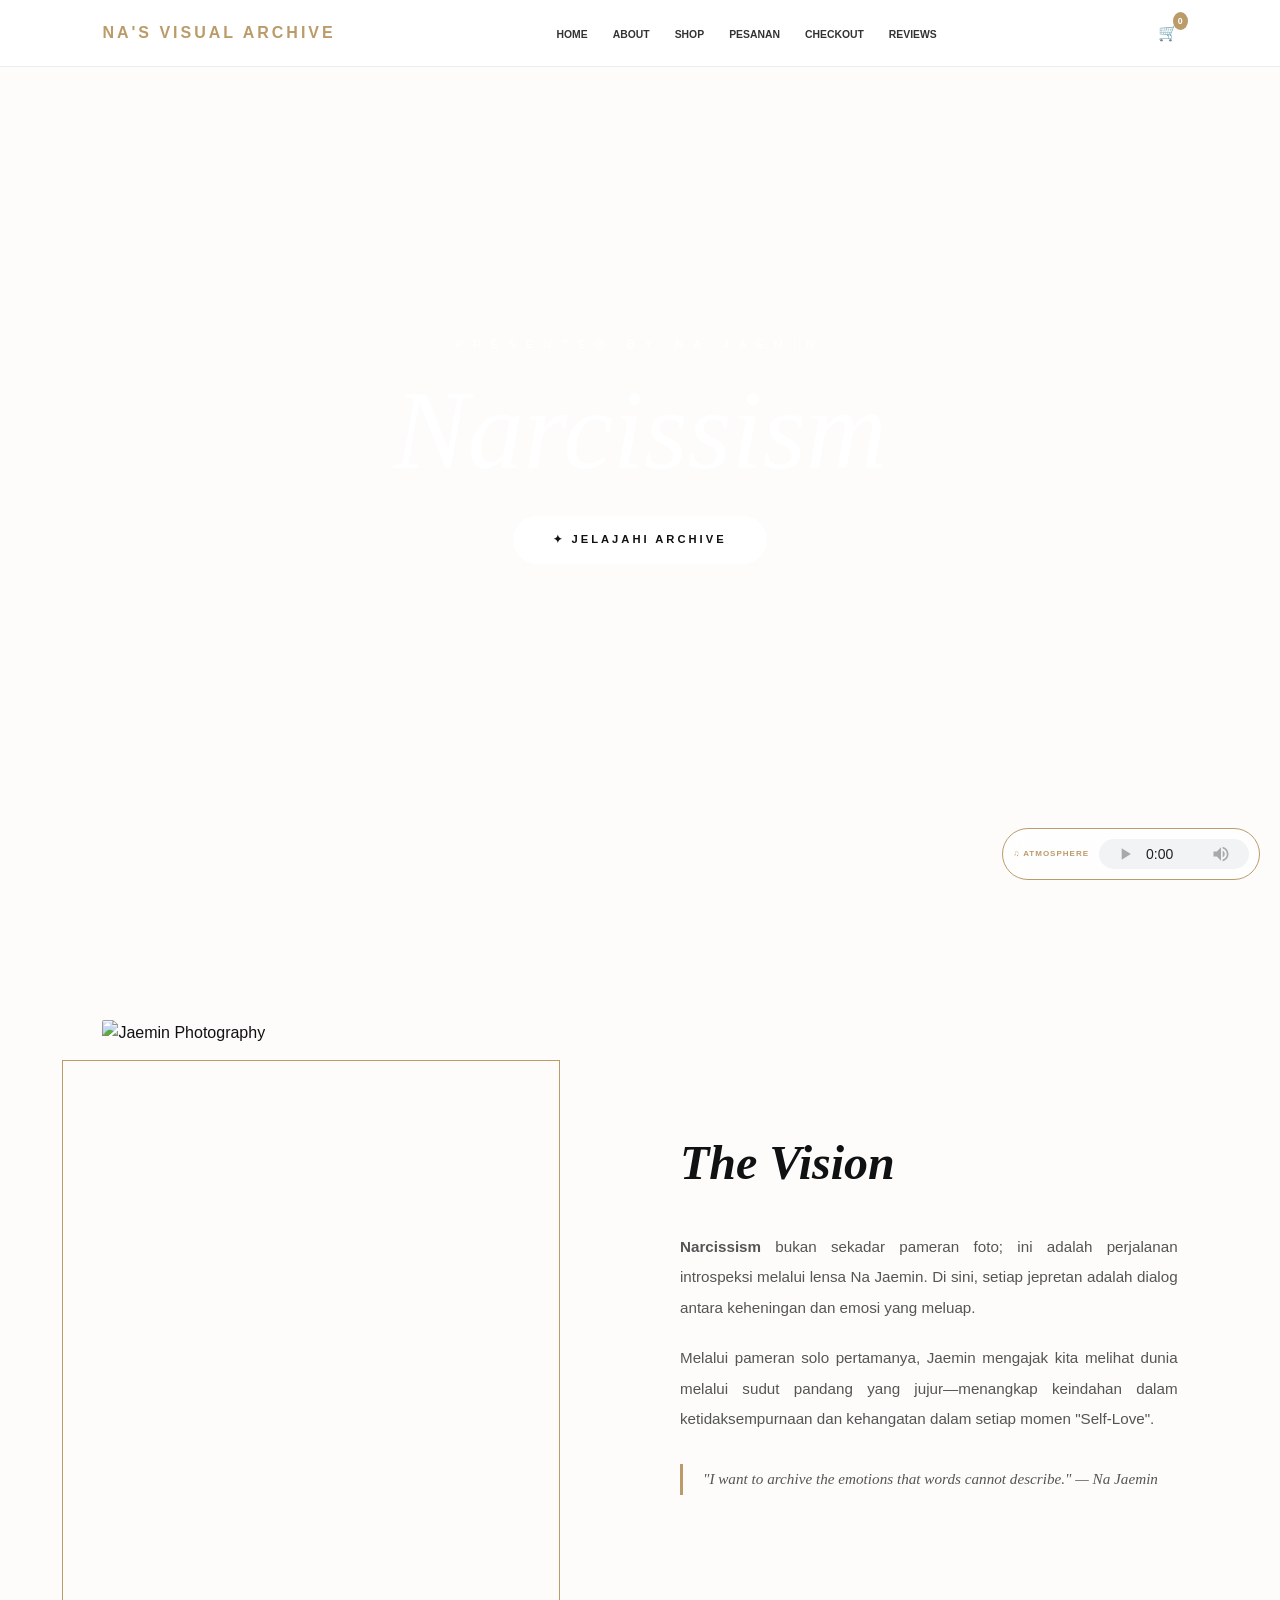
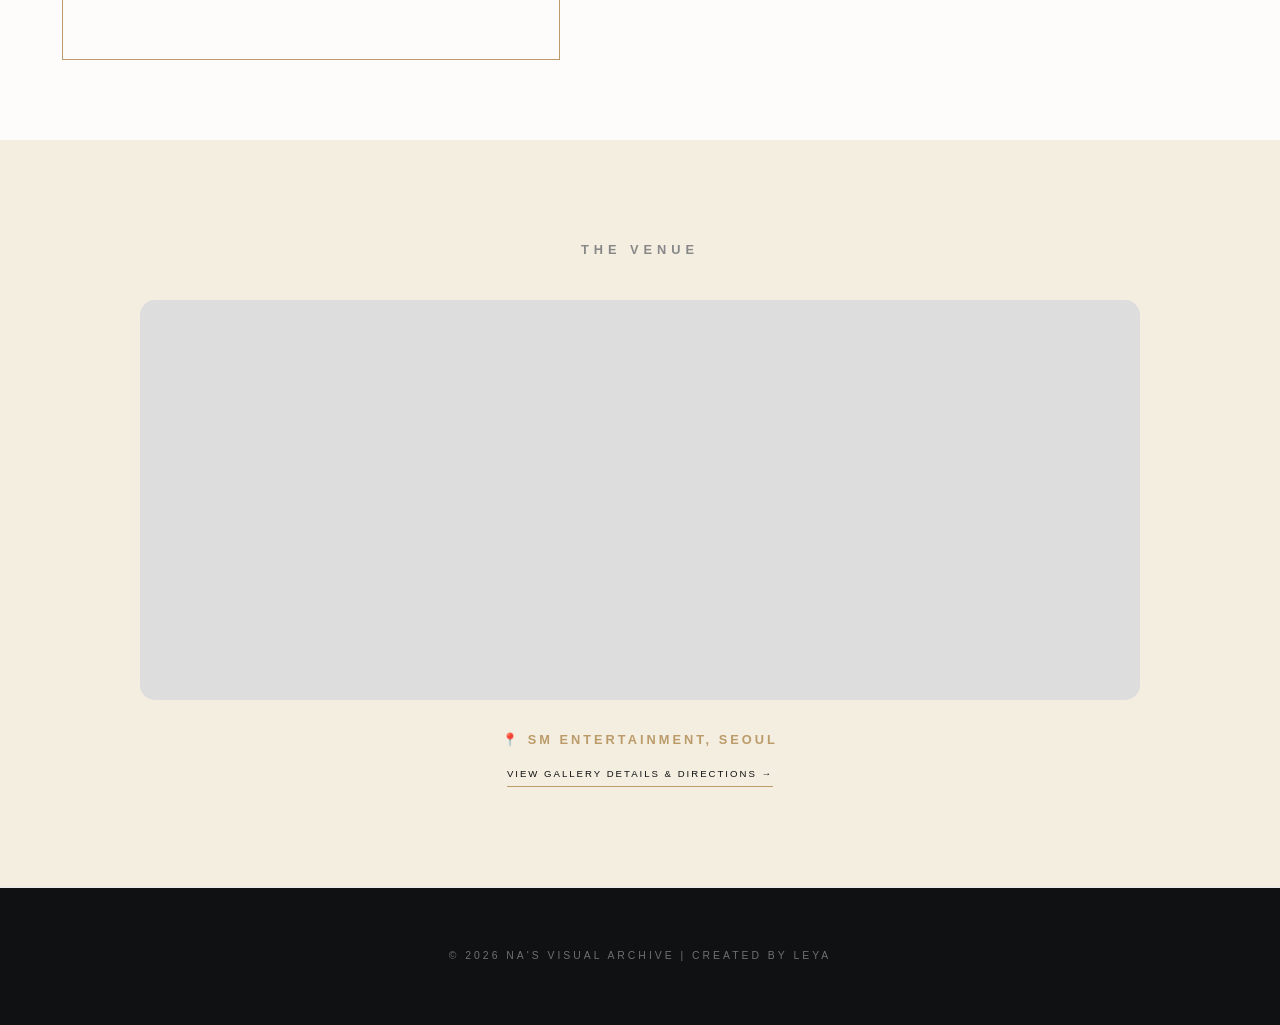
==== index.html @ 420f221c "Rename indexx.html to index.html" ====
<!DOCTYPE html>
<html lang="id">
<head>
    <meta charset="UTF-8">
    <meta name="viewport" content="width=device-width, initial-scale=1.0">
    <title>Na's Visual Archive | Narcissism</title>
    <link rel="stylesheet" href="style.css">
</head>
<body class="page-indexx">

    <div class="music-bar">
        <span>♫ ATMOSPHERE</span>
        <audio autoplay loop controls>
            <source src="instrumen.mp3" type="audio/mpeg">
        </audio>
    </div>

    <nav class="navbar">
        <a href="indexx.html" class="logo">NA'S VISUAL ARCHIVE</a>
        <ul class="nav-links">
            <li><a href="indexx.html">HOME</a></li>
            <li><a href="about.html">ABOUT</a></li>
            <li><a href="nadya.html">SHOP</a></li>
            <li><a href="orderlist.html">PESANAN</a></li>
            <li><a href="checkout.html">CHECKOUT</a></li>
            <li><a href="reviews.html">REVIEWS</a></li>
        </ul>
        <div class="cart-icon">🛒 <span class="cart-badge" id="cart-badge">0</span></div>
    </nav>

    <header class="hero">
        <video autoplay muted loop playsinline id="heroVideo">
            <source src="btsvideo.mp4" type="video/mp4">
        </video>
        <div class="hero-content">
            <span>PRESENTED BY NA JAEMIN</span>
            <h1>Narcissism</h1>
            <div style="margin-top: 30px;">
                <a href="#about-section" class="explore-btn">✦ JELAJAHI ARCHIVE</a>
            </div>
        </div>
    </header>

    <section id="about-section" class="about fade-up">
        <div class="about-img-frame">
            <img src="icon1.jpg" alt="Jaemin Photography" class="main-img">
            <div class="img-decoration"></div>
        </div>
        <div class="about-text">
            <h2>The Vision</h2>
            <p><strong>Narcissism</strong> bukan sekadar pameran foto; ini adalah perjalanan introspeksi melalui lensa Na Jaemin. Di sini, setiap jepretan adalah dialog antara keheningan dan emosi yang meluap.</p>
            <p>Melalui pameran solo pertamanya, Jaemin mengajak kita melihat dunia melalui sudut pandang yang jujur—menangkap keindahan dalam ketidaksempurnaan dan kehangatan dalam setiap momen "Self-Love".</p>
            <p class="quote">"I want to archive the emotions that words cannot describe." — Na Jaemin</p>
        </div>
    </section>

    <section class="location-section fade-up">
        <h3 style="margin-bottom: 40px; letter-spacing: 5px; font-size: 0.8rem; color: #888;">THE VENUE</h3>
        <a href="style.css" target="_blank" class="map-link-container">
            <div class="fake-map">
                <div class="map-overlay">
                    <span style="font-size: 0.9rem; font-weight: 700; letter-spacing: 3px;">OPEN IN GOOGLE MAPS</span>
                    <p style="font-size: 0.5rem; margin-top: 10px;">CLICK FOR NAVIGATION</p>
                </div>
            </div>
        </a>
        <div class="venue-info">
            <p>📍 SM ENTERTAINMENT, SEOUL</p>
            <a href="locationn.html" class="view-details-btn">View Gallery Details & Directions →</a>
        </div>
    </section>

    <footer>
        <p>© 2026 NA'S VISUAL ARCHIVE | CREATED BY LEYA</p>
    </footer>

    <div id="global-toast" class="toast-notif"></div>
    <script src="app.js" defer></script>
</body>
</html>
---- style.css ----
/* === VARIABEL & RESET === */
:root {
  --gold: #bb9b69; --dark: #0f1112; --bg: #fdfcfb;
  --white: #fff; --border: #ececec; --red: #ff7675;
  --green: #27ae60; --cream: #f4eee1;
  --font: 'Plus Jakarta Sans', sans-serif;
  --serif: 'Playfair Display', serif;
}
html { scroll-behavior: smooth; }
* { margin: 0; padding: 0; box-sizing: border-box; font-family: var(--font); }
body { background: var(--bg); color: var(--dark); line-height: 1.6; }

/* === NAVIGASI === */
.navbar {
  display: flex; justify-content: space-between; align-items: center;
  padding: 20px 8%; position: fixed; width: 100%; top: 0; z-index: 1000;
  background: rgba(255,255,255,0.92); backdrop-filter: blur(12px);
  border-bottom: 1px solid var(--border); transition: padding 0.3s, box-shadow 0.3s;
}
.navbar.scrolled { padding: 8px 6%; box-shadow: 0 4px 15px rgba(0,0,0,0.05); }
.logo { font-size: 1rem; font-weight: 800; letter-spacing: 3px; color: var(--gold); text-decoration: none; }
.logo:hover { opacity: 0.8; }
.nav-links { list-style: none; display: flex; gap: 25px; flex-wrap: wrap; align-items: center; }
.nav-links a {
  text-decoration: none; color: #333; font-size: 0.65rem; text-transform: uppercase;
  font-weight: 700; transition: color 0.3s; position: relative;
}
.nav-links a::after {
  content: ''; position: absolute; width: 0; height: 1.5px; bottom: -4px; left: 0;
  background: var(--gold); transition: width 0.2s;
}
.nav-links a:hover, .nav-links a.active { color: var(--gold); }
.nav-links a:hover::after, .nav-links a.active::after { width: 100%; }
.cart-icon { cursor: pointer; position: relative; font-size: 1rem; }
.cart-badge {
  position: absolute; top: -8px; right: -10px; background: var(--gold); color: #fff;
  font-size: 0.55rem; padding: 2px 5px; border-radius: 50%; font-weight: 800;
}
footer {
  background: var(--dark); color: rgba(255,255,255,0.4); padding: 60px 8%;
  text-align: center; font-size: 0.65rem; letter-spacing: 3px; border-top: 1px solid var(--border);
}

/* === HALAMAN UTAMA === */
.hero {
  height: 100vh; display: flex; align-items: center; justify-content: center;
  position: relative; overflow: hidden;
}
.hero video { position: absolute; width: 100%; height: 100%; object-fit: cover; filter: brightness(0.5); }
.hero-content {
  position: relative; z-index: 10; text-align: center; color: #fff;
  animation: fadeUp 1.5s ease-out forwards; animation-delay: 0.2s;
}
.hero-content span { font-size: 0.7rem; letter-spacing: 10px; text-transform: uppercase; display: block; margin-bottom: 20px; }
.hero-content h1 {
  font-family: var(--serif); font-size: clamp(3rem, 10vw, 7rem); font-style: italic;
  font-weight: 400; line-height: 1; margin-bottom: 30px;
}
.explore-btn {
  text-decoration: none; background: #fff; color: var(--dark); padding: 15px 40px;
  border-radius: 40px; font-size: 0.7rem; font-weight: 800; letter-spacing: 3px;
  transition: 0.4s; display: inline-block;
}
.explore-btn:hover { background: var(--gold); color: #fff; transform: translateY(-3px); }
@keyframes fadeUp { from { opacity: 0; transform: translateY(40px); } to { opacity: 1; transform: translateY(0); } }
.fade-up { opacity: 0; animation: fadeUp 1.5s ease-out forwards; }
.page-indexx .about { animation-delay: 0.8s; }
.page-indexx .location-section { animation-delay: 1.2s; }

.about { padding: 120px 8%; background: var(--bg); display: grid; grid-template-columns: 1fr 1fr; gap: 80px; align-items: center; }
.about-img-frame { position: relative; width: 100%; height: 600px; }
.main-img { width: 100%; height: 100%; object-fit: cover; border-radius: 2px; position: relative; z-index: 2; }
.img-decoration { position: absolute; top: 40px; left: -40px; width: 100%; height: 100%; border: 1px solid var(--gold); z-index: 1; }
.about-text h2 { font-family: var(--serif); font-size: 3rem; color: var(--dark); margin-bottom: 30px; font-style: italic; }
.about-text p { line-height: 2; color: #555; font-size: 0.95rem; margin-bottom: 20px; text-align: justify; }
.quote { font-family: var(--serif); font-size: 1.2rem; color: var(--gold); font-style: italic; margin-top: 30px; border-left: 3px solid var(--gold); padding-left: 20px; }

.location-section { padding: 100px 8%; text-align: center; background: var(--cream); }
.map-link-container { display: block; max-width: 1000px; margin: 0 auto; text-decoration: none; transition: transform 0.4s; }
.map-link-container:hover { transform: translateY(-8px); }
.fake-map { width: 100%; height: 400px; background: #ddd url('heading1.jpg') center/cover; display: flex; align-items: center; justify-content: center; border-radius: 15px; overflow: hidden; position: relative; }
.map-overlay { position: absolute; inset: 0; background: rgba(15,17,18,0.4); display: flex; flex-direction: column; align-items: center; justify-content: center; opacity: 0; transition: 0.3s; color: #fff; backdrop-filter: blur(2px); }
.map-link-container:hover .map-overlay { opacity: 1; }
.venue-info { margin-top: 30px; }
.venue-info p { font-size: 0.8rem; color: var(--gold); font-weight: 800; letter-spacing: 3px; }
.view-details-btn { display: inline-block; margin-top: 15px; font-size: 0.6rem; color: var(--dark); text-decoration: none; border-bottom: 1px solid var(--gold); padding-bottom: 5px; text-transform: uppercase; letter-spacing: 2px; transition: 0.3s; }

.music-bar { position: fixed; bottom: 20px; right: 20px; z-index: 10000; background: rgba(255,255,255,0.7); backdrop-filter: blur(10px); padding: 10px; border-radius: 50px; border: 1px solid var(--gold); display: flex; align-items: center; gap: 10px; }
.music-bar audio { height: 30px; width: 150px; }
.music-bar span { font-size: 0.5rem; font-weight: 800; color: var(--gold); letter-spacing: 1px; }

/* === HALAMAN ABOUT (TENTANG, LOKASI, KONTAK) === */
.about-header { padding: 150px 8% 50px; text-align: center; }
.about-header h1 { font-family: var(--serif); font-style: italic; font-size: 4rem; margin-bottom: 20px; }
.photo-strip { display: flex; overflow: hidden; gap: 20px; background: #fff; padding: 40px 0; border-top: 1px solid #eee; border-bottom: 1px solid #eee; }
.strip-track { display: flex; gap: 20px; animation: scroll 40s linear infinite; }
.strip-track img { height: 400px; width: auto; filter: grayscale(40%); transition: 0.5s; }
.strip-track img:hover { filter: grayscale(0); transform: scale(1.05); }
@keyframes scroll { 0% { transform: translateX(0); } 100% { transform: translateX(-50%); } }

.about-section { padding: 60px 5%; background: linear-gradient(to bottom, var(--bg), #f0ede8); }
.about-grid { display: grid; grid-template-columns: repeat(3, 1fr); gap: 30px; max-width: 1100px; margin: 0 auto; }
.about-card { background: #fff; border-radius: 18px; padding: 25px; border: 1px solid #eee; box-shadow: 0 6px 16px rgba(0,0,0,0.03); display: flex; flex-direction: column; }
.about-card h3 { font-size: 0.75rem; letter-spacing: 2px; color: var(--gold); text-transform: uppercase; margin-bottom: 16px; }
.about-card .map-box { height: 180px; margin-bottom: 12px; }
.about-card .map-placeholder { padding: 8px; text-align: center; }
.about-card .map-placeholder p { font-size: 0.65rem; margin: 4px 0; }
.about-card .map-placeholder img { width: 100%; height: 120px; object-fit: cover; border-radius: 8px; }
.about-card .address-box { background: #faf9f5; padding: 12px; border-radius: 12px; border-left: 3px solid var(--gold); margin-bottom: 12px; flex: 1; }
.about-card .address-box p { font-size: 0.65rem; color: #888; margin: 0 0 4px; }
.about-card .btn-maps { display: block; text-align: center; background: var(--dark); color: #fff; padding: 10px; border-radius: 30px; font-size: 0.6rem; font-weight: 800; text-decoration: none; letter-spacing: 1px; transition: 0.3s; }
.about-card .btn-maps:hover { background: var(--gold); }

.about-card.story { justify-content: center; text-align: center; padding: 30px 25px; }
.about-card.story h2 { font-family: var(--serif); font-size: 1.8rem; font-style: italic; color: var(--dark); margin-bottom: 8px; }
.about-card.story p { color: #555; font-size: 0.8rem; line-height: 1.6; margin-bottom: 6px; }
.about-card.story .quote { font-size: 0.85rem; margin-top: 12px; }

.about-card .info-hours { display: flex; align-items: center; gap: 8px; margin-bottom: 14px; background: #faf9f5; padding: 10px; border-radius: 10px; }
.about-card .contact-link { display: block; padding: 10px; background: #f9f9f9; border-radius: 30px; text-align: center; font-size: 0.6rem; font-weight: 700; color: #333; text-decoration: none; border: 1px solid #eee; margin-bottom: 8px; }
.about-card .contact-link.whatsapp { background: #25d366; color: #fff; border: none; }
.about-card details { background: #fafafa; border: 1px solid #eee; border-radius: 10px; margin-bottom: 8px; padding: 0 12px; }
.about-card summary { font-size: 0.6rem; font-weight: 700; color: #444; padding: 10px 0; cursor: pointer; list-style: none; }
.about-card details p { font-size: 0.6rem; color: #666; padding-bottom: 10px; margin: 0; }

/* === TOKO (nadya) === */
.page-shop .container { padding: 25px 6%; display: grid; grid-template-columns: 1fr 300px; gap: 25px; }
.sub-nav { margin-top: 68px; background: #fff; padding: 15px 6% 12px; border-bottom: 1px solid var(--border); text-align: center; }
.search-bar { width: 100%; max-width: 400px; padding: 8px 18px; border-radius: 40px; border: 1px solid var(--border); background: #f9f9f9; outline: none; margin-bottom: 12px; font-size: 0.8rem; }
.cat-filter { display: flex; justify-content: center; gap: 15px; flex-wrap: wrap; }
.cat-filter a { text-decoration: none; color: #999; font-size: 0.6rem; font-weight: 800; text-transform: uppercase; }
.cat-filter a:hover { color: var(--gold); }
.section-title { font-size: 0.8rem; letter-spacing: 3px; margin: 30px 0 15px; color: var(--gold); display: flex; align-items: center; gap: 10px; text-transform: uppercase; }
.section-title::after { content: ""; height: 1px; flex: 1; background: var(--border); }
.grid { display: grid; grid-template-columns: repeat(auto-fill, minmax(200px, 1fr)); gap: 20px; }

.p-item { position: relative; }
.db-check { display: none; }
.card { background: #fff; border-radius: 18px; border: 1px solid var(--border); transition: 0.2s ease; cursor: pointer; overflow: hidden; display: flex; flex-direction: column; height: 100%; }
.db-check:checked + .card { border: 2px solid var(--gold); background: #fffef8; transform: translateY(-2px); box-shadow: 0 6px 15px rgba(0,0,0,0.05); }
.img-box { position: relative; width: 100%; aspect-ratio: 1 / 1; overflow: hidden; background: #f5f5f5; }
.img-box img { width: 100%; height: 100%; object-fit: cover; transition: transform 0.2s ease; }
.slider-btn { position: absolute; top: 50%; transform: translateY(-50%); background: rgba(0,0,0,0.5); color: #fff; border: none; width: 26px; height: 26px; border-radius: 50%; cursor: pointer; font-size: 0.9rem; display: flex; align-items: center; justify-content: center; opacity: 0; transition: 0.2s; z-index: 5; }
.card:hover .slider-btn { opacity: 0.7; }
.slider-left { left: 6px; } .slider-right { right: 6px; }
.badge-label { position: absolute; top: 8px; left: 8px; padding: 3px 8px; border-radius: 30px; font-size: 0.5rem; font-weight: 800; color: #fff; z-index: 2; }
.badge-laris { background: var(--red); } .badge-mahal { background: var(--dark); } .badge-murah { background: var(--green); } .badge-habis { background: #aaa; }
.info { padding: 10px; flex-grow: 1; }
.info h3 { font-size: 0.75rem; font-weight: 700; margin-bottom: 4px; }
.price { color: var(--gold); font-weight: 800; font-size: 0.9rem; display: block; margin: 6px 0; }
.rating { font-size: 0.6rem; color: #f1c40f; margin-bottom: 4px; letter-spacing: 1px; }
.stock-info { font-size: 0.55rem; color: var(--green); margin: 4px 0; font-weight: 600; }
.stock-info.out { color: var(--red); }
.qty-row { margin-top: 8px; display: flex; gap: 6px; align-items: center; }
.variant-select, .qty-input { flex: 1; padding: 6px; font-size: 0.65rem; border: 1px solid #ddd; border-radius: 8px; background: #fefefe; }
.qty-input { width: 60px; text-align: center; }
.cart-actions { display: flex; gap: 6px; margin-top: 8px; }
.btn-add-cart, .btn-remove-cart { flex: 1; padding: 6px; font-size: 0.6rem; font-weight: 800; border: none; border-radius: 30px; cursor: pointer; transition: 0.2s; }
.btn-add-cart { background: var(--dark); color: #fff; } .btn-add-cart:hover { background: var(--gold); }
.btn-remove-cart { background: #f0f0f0; color: #999; } .btn-remove-cart:hover { background: #ffe0e0; color: var(--red); }
.btn-deskripsi { width: 100%; margin-top: 8px; padding: 5px; background: #f5f3ef; border: 1px solid #ddd; border-radius: 30px; font-size: 0.6rem; cursor: pointer; font-weight: 600; transition: 0.2s; }
.btn-deskripsi:hover { background: var(--gold); color: #fff; border-color: var(--gold); }

.sidebar { background: #fff; padding: 18px; border-radius: 20px; border: 1px solid var(--border); position: sticky; top: 85px; height: fit-content; }
.status-box { padding: 8px; border-radius: 12px; text-align: center; font-size: 0.7rem; font-weight: 800; margin-bottom: 15px; background: #eee; }
.status-unpaid { background: #fff1f0; color: var(--red); border: 1px solid #ffa39e; }
.cart-summary-list { max-height: 220px; overflow-y: auto; margin-bottom: 15px; border-top: 1px solid var(--border); border-bottom: 1px solid var(--border); padding: 8px 0; }
.summary-item { display: flex; justify-content: space-between; font-size: 0.7rem; margin-bottom: 6px; padding: 4px 0; border-bottom: 1px dashed #f0f0f0; }
.remove-item { color: var(--red); cursor: pointer; margin-left: 6px; font-weight: 800; }
.form-group { margin-bottom: 15px; }
.form-group label { font-size: 0.65rem; font-weight: 800; color: #aaa; display: block; margin-bottom: 4px; }
.form-group select { width: 100%; padding: 8px; border-radius: 12px; border: 1px solid var(--border); font-size: 0.7rem; }
.total-row { display: flex; justify-content: space-between; font-weight: 800; border-top: 2px solid #eee; padding-top: 12px; margin-top: 10px; font-size: 0.9rem; }
.btn-checkout { width: 100%; padding: 10px; background: var(--dark); color: #fff; border: none; border-radius: 40px; font-weight: 800; margin-top: 15px; cursor: pointer; transition: 0.3s; font-size: 0.75rem; }
.btn-checkout:hover { background: var(--gold); }

/* === CHECKOUT === */
.page-checkout { background: #f8f6f2; min-height: 100vh; display: flex; align-items: center; justify-content: center; padding: 80px 20px 20px; }
.checkout-wrapper { max-width: 480px; width: 100%; margin: 0 auto; background: #fff; color: var(--dark); border-radius: 20px; box-shadow: 0 10px 30px rgba(0,0,0,0.1); overflow: hidden; border: 1px solid var(--border); }
.checkout-wrapper .header { background: #101010; padding: 18px; text-align: center; }
.checkout-wrapper .header h2 { font-size: 1.1rem; font-weight: 600; color: var(--gold); }
.checkout-wrapper .content { padding: 20px; }
.checkout-wrapper .form-group { margin-bottom: 14px; }
.checkout-wrapper label { font-size: 0.65rem; font-weight: 700; text-transform: uppercase; color: #666; display: block; margin-bottom: 4px; }
.checkout-wrapper input, .checkout-wrapper select, .checkout-wrapper textarea { width: 100%; padding: 10px; border-radius: 10px; border: 1px solid #ddd; background: #fff; color: #333; font-size: 0.8rem; }
.checkout-wrapper input:focus, .checkout-wrapper select:focus, .checkout-wrapper textarea:focus { outline: none; border-color: var(--gold); }
.cart-summary { background: #f9f9f9; border: 1px solid var(--border); border-radius: 14px; padding: 14px; margin: 18px 0; color: #333; }
.cart-summary a { color: var(--gold); text-decoration: underline; }
.cart-item { display: flex; justify-content: space-between; font-size: 0.7rem; padding: 4px 0; border-bottom: 1px solid #eee; }
.total-bayar { font-weight: 800; font-size: 1rem; color: var(--gold); text-align: right; margin-top: 12px; }
.btn-group { display: flex; gap: 10px; margin-top: 20px; }
.btn-primary, .btn-secondary { flex: 1; padding: 12px; border: none; border-radius: 40px; font-weight: 800; cursor: pointer; transition: 0.2s; font-size: 0.7rem; }
.btn-primary { background: var(--dark); color: #fff; } .btn-primary:hover { background: var(--gold); }
.btn-secondary { background: #e0e0e0; color: #333; }

#strukContainer { display: none; position: fixed; top: 50%; left: 50%; transform: translate(-50%, -50%); z-index: 9999; width: 90%; max-width: 400px; background: #1a1a1a; border: 1px solid var(--gold); border-radius: 16px; padding: 20px; box-shadow: 0 0 30px rgba(0,0,0,0.8); color: #ddd; font-size: 0.75rem; }
#strukContainer h3 { color: var(--gold); font-size: 0.9rem; text-align: center; margin-bottom: 10px; }
#strukContainer p { font-size: 0.7rem; color: #ccc; margin: 4px 0; }
#strukContainer hr { border-color: #333; }
#paymentInstruction { background: #111; border-left: 3px solid var(--gold); border-radius: 10px; padding: 12px; margin-top: 12px; font-size: 0.7rem; color: #ccc; }
.admin-panel { margin-top: 15px; text-align: center; }
.admin-panel p { font-size: 0.7rem; color: #aaa; }
.admin-panel .btn-primary { width: auto; padding: 8px 20px; font-size: 0.7rem; background: var(--gold); color: #000; }
.struk-close { position: absolute; top: 10px; right: 14px; background: none; border: none; color: var(--gold); font-size: 1.2rem; cursor: pointer; font-weight: bold; }
.toast-custom { position: fixed; bottom: 20px; left: 50%; transform: translateX(-50%); background: #222; color: #fff; padding: 10px 20px; border-radius: 40px; font-size: 0.75rem; opacity: 0; transition: 0.2s; z-index: 9999; }
button:disabled { opacity: 0.5; cursor: not-allowed; }

/* === DAFTAR PESANAN === */
.page-orderlist .container { max-width: 1000px; margin: 80px auto; padding: 20px; }
.page-orderlist .header { text-align: center; margin-bottom: 30px; }
.page-orderlist .header h1 { color: var(--gold); font-size: 1.6rem; }
.order-card { background: #fff; border-radius: 24px; margin-bottom: 25px; padding: 22px; border: 1px solid var(--border); box-shadow: 0 8px 20px rgba(0,0,0,0.03); }
.order-header { display: flex; justify-content: space-between; align-items: center; flex-wrap: wrap; border-bottom: 1px solid #eee; padding-bottom: 12px; margin-bottom: 12px; }
.order-id { font-weight: 800; color: #333; font-size: 0.9rem; }
.order-date { font-size: 0.7rem; color: #999; }
.status-badge { padding: 4px 14px; border-radius: 40px; font-size: 0.7rem; font-weight: 800; }
.status-menunggu { background: #fff1f0; color: var(--red); } .status-diproses { background: #fff3e0; color: #f39c12; } .status-dikirim { background: #e3f7ec; color: #27ae60; } .status-diterima { background: #e0f2fe; color: #0284c7; } .status-dibatalkan { background: #f0f0f0; color: #999; }
.customer-info { background: #faf9f5; padding: 14px; border-radius: 16px; margin: 12px 0; font-size: 0.75rem; line-height: 1.5; }
.order-items { margin: 15px 0; padding: 12px; background: #fefefc; border-radius: 16px; border: 1px solid #f0ede8; }
.item-row { display: flex; justify-content: space-between; font-size: 0.75rem; margin-bottom: 8px; }
.order-total { text-align: right; font-weight: 800; margin-top: 10px; padding-top: 8px; border-top: 1px dashed #ddd; }
.action-buttons { display: flex; gap: 12px; margin-top: 18px; flex-wrap: wrap; }
.btn { padding: 8px 18px; border: none; border-radius: 40px; font-weight: 700; font-size: 0.7rem; cursor: pointer; transition: 0.2s; }
.btn-proses { background: var(--gold); color: #fff; } .btn-kirim { background: var(--green); color: #fff; } .btn-terima { background: #0284c7; color: #fff; } .btn-batal { background: #e0e0e0; color: #666; } .btn-disabled { opacity: 0.5; cursor: not-allowed; background: #ccc; }
.nav-links-bottom { text-align: center; margin-top: 30px; padding: 15px; border-top: 1px solid #e0ddd8; }
.nav-links-bottom a { color: var(--gold); text-decoration: none; font-weight: 600; }
.kode-bayar { background: #f9f2e0; padding: 5px 10px; border-radius: 12px; font-family: monospace; font-weight: bold; display: inline-block; margin-top: 5px; }

/* === REVIEWS === */
.page-reviews .container { padding: 100px 6% 70px; max-width: 1200px; margin: 0 auto; }
.best-seller-title { font-size: 0.8rem; font-weight: 800; letter-spacing: 3px; text-align: center; margin-bottom: 30px; color: var(--gold); text-transform: uppercase; }
.best-grid { display: grid; grid-template-columns: repeat(auto-fit, minmax(240px, 1fr)); gap: 25px; margin-bottom: 60px; }
.best-item { background: #fff; padding: 28px 20px; border-radius: 20px; border: 1px solid var(--border); text-align: center; transition: all 0.3s; text-decoration: none; color: inherit; display: block; box-shadow: 0 4px 12px rgba(0,0,0,0.02); }
.best-item:hover { transform: translateY(-8px); border-color: var(--gold); box-shadow: 0 15px 30px rgba(187,155,105,0.1); }
.rank-tag { font-size: 0.55rem; background: var(--gold); color: #fff; padding: 3px 10px; border-radius: 50px; font-weight: 800; display: inline-block; margin-bottom: 12px; }
.best-item h4 { font-size: 0.9rem; margin: 8px 0 4px; font-weight: 800; }
.best-item p { font-size: 0.7rem; color: #aaa; margin-bottom: 8px; }
.price-tag { color: var(--gold); font-weight: 800; font-size: 0.85rem; }

.section-header { text-align: center; margin-bottom: 50px; }
.section-header h2 { font-size: 1.6rem; letter-spacing: 4px; font-weight: 800; color: var(--dark); }
.section-header p { font-size: 0.7rem; color: var(--gold); letter-spacing: 2px; margin-top: 5px; }

.review-grid { display: grid; grid-template-columns: repeat(auto-fit, minmax(280px, 1fr)); gap: 25px; }
.review-card {
  background: #fff; padding: 28px; border-radius: 22px; border: 1px solid var(--border);
  display: flex; flex-direction: column; transition: all 0.3s; height: 100%;
  box-shadow: 0 4px 12px rgba(0,0,0,0.02);
}
.review-card:hover { transform: translateY(-5px); box-shadow: 0 12px 28px rgba(0,0,0,0.06); border-color: #ddd; }
.product-badge {
  display: inline-flex; align-items: center; background: #fdf1e1; color: var(--gold);
  padding: 6px 14px; border-radius: 50px; font-size: 0.6rem; font-weight: 800; margin-bottom: 15px;
  letter-spacing: 0.5px; align-self: flex-start;
}
.stars { color: #f1c40f; font-size: 0.9rem; margin-bottom: 12px; letter-spacing: 2px; }
.review-content { font-size: 0.8rem; color: #555; line-height: 1.7; margin-bottom: 20px; flex: 1; }
.user-profile { display: flex; align-items: center; gap: 12px; padding-top: 18px; border-top: 1px solid #f5f5f5; margin-top: auto; }
.user-avatar { width: 44px; height: 44px; border-radius: 50%; background: #eee; border: 2px solid var(--gold); object-fit: cover; flex-shrink: 0; }
.user-info h5 { font-size: 0.8rem; font-weight: 800; color: var(--dark); line-height: 1.3; }
.user-info span { font-size: 0.65rem; color: #bbb; text-transform: uppercase; letter-spacing: 0.5px; }
.like-container { font-size: 0.7rem; color: var(--red); font-weight: 800; margin: 12px 0 8px; }
.admin-reply {
  background: #fafafa; padding: 14px; border-radius: 12px; border-left: 3px solid var(--gold);
  font-size: 0.7rem; color: #555; margin-top: 10px; line-height: 1.5;
}

.stats-container {
  background: var(--dark); color: #fff; padding: 60px 30px; border-radius: 40px;
  display: grid; grid-template-columns: repeat(3, 1fr); gap: 20px; margin: 70px 0 40px; text-align: center;
}
.stat-box h3 { font-size: 2.4rem; color: var(--gold); font-weight: 800; margin-bottom: 5px; }
.stat-box p { font-size: 0.65rem; text-transform: uppercase; letter-spacing: 3px; color: rgba(255,255,255,0.5); }

/* === TOAST GLOBAL === */
.toast-notif { position: fixed; bottom: 20px; left: 50%; transform: translateX(-50%); background: #1e1e1e; color: #fff; padding: 8px 18px; border-radius: 50px; font-size: 0.7rem; z-index: 9999; opacity: 0; transition: 0.2s; pointer-events: none; }

/* === RESPONSIVE === */
@media (max-width: 768px) {
  .navbar { flex-direction: column; gap: 15px; padding: 15px 5%; }
  .nav-links { gap: 10px; justify-content: center; }
  .review-grid, .stats-container, .about-grid { grid-template-columns: 1fr; }
  .about { grid-template-columns: 1fr; }
  .about-img-frame { height: 400px; }
  .best-grid { grid-template-columns: 1fr; }
}
@media (max-width: 750px) {
  .page-shop .container { grid-template-columns: 1fr; }
  .page-shop .sidebar { position: static; margin-top: 20px; }
  .grid { grid-template-columns: repeat(auto-fill, minmax(170px, 1fr)); }
}
@media (max-width: 600px) {
  .order-header { flex-direction: column; align-items: flex-start; gap: 8px; }
  .action-buttons button { flex: 1; }
}
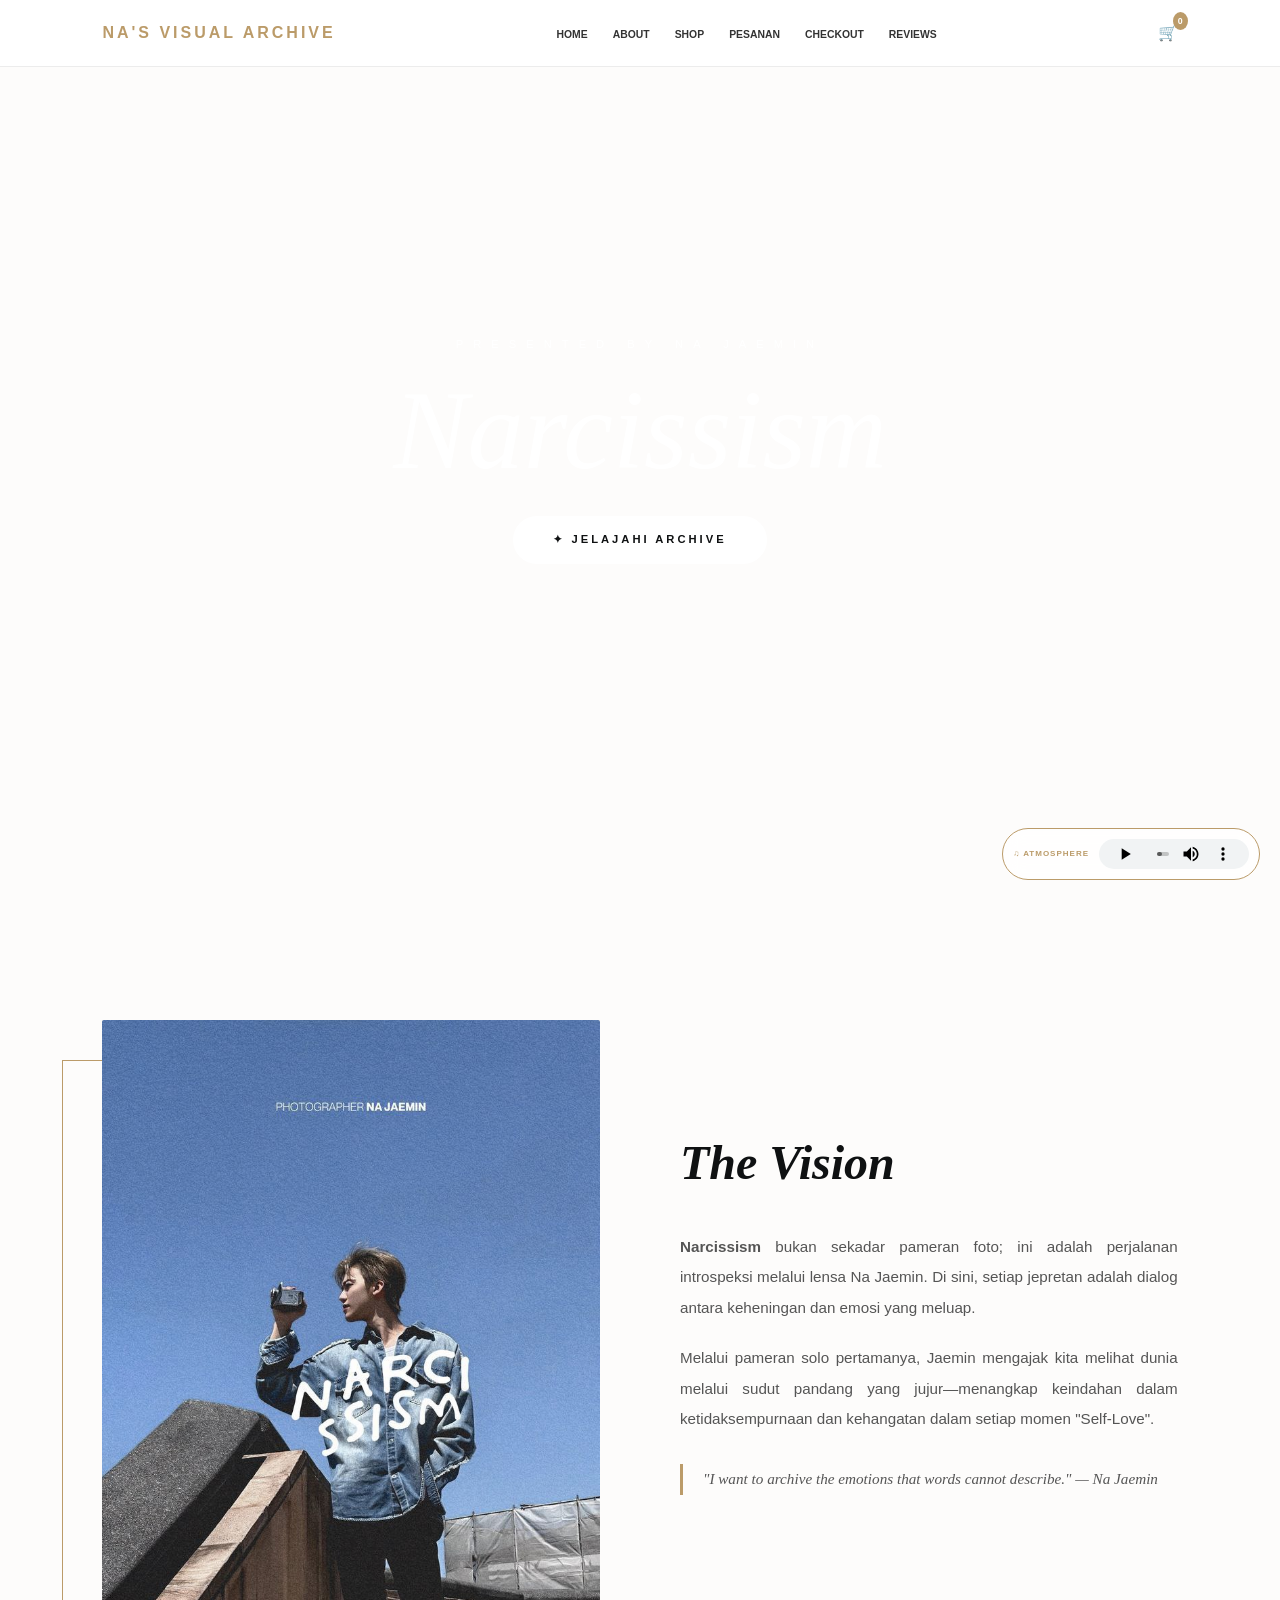
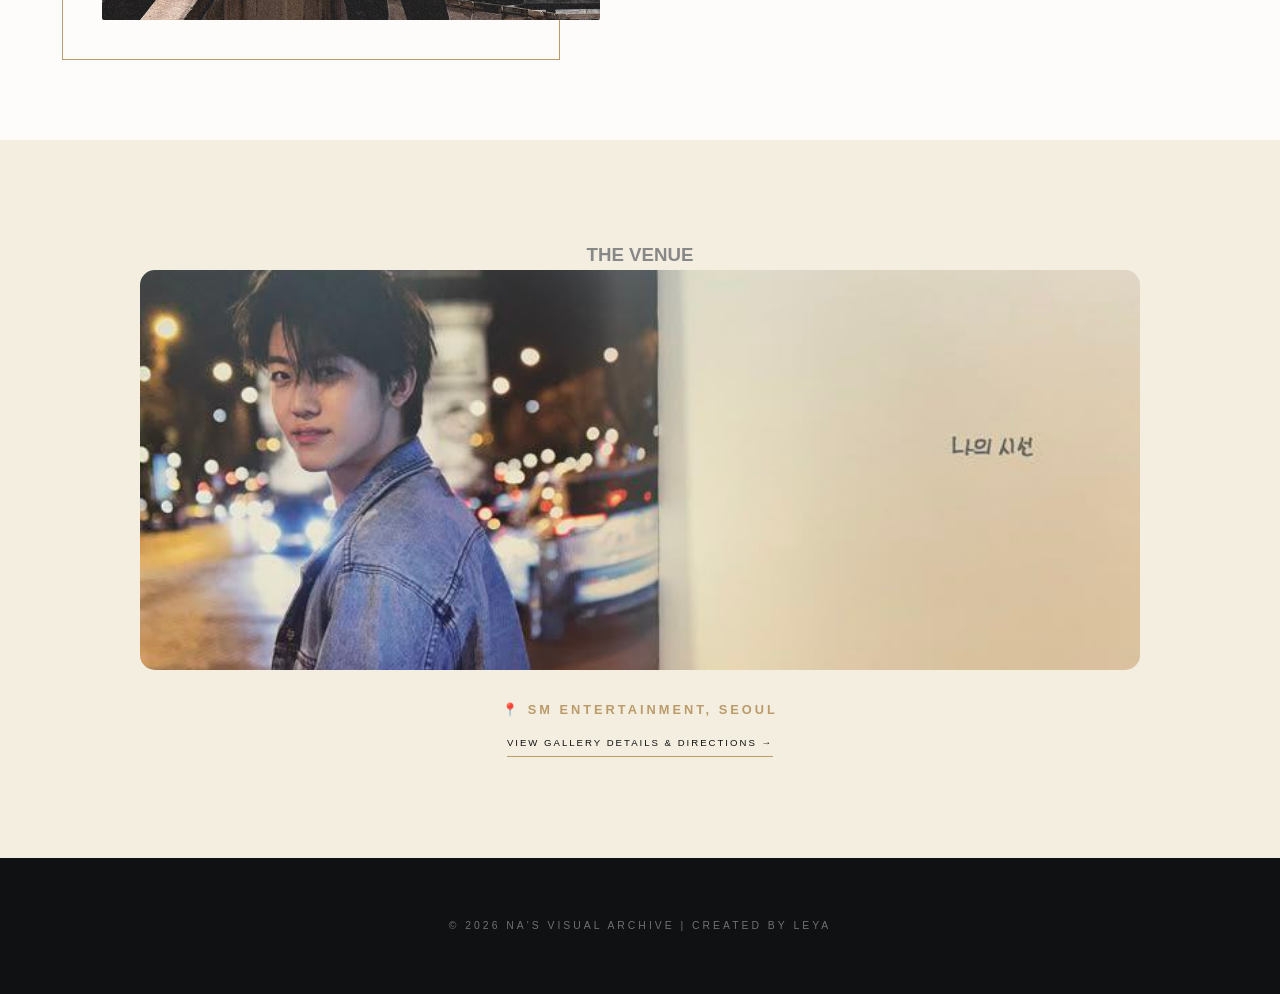
==== commit 42b01134: "Update and rename indexx.html to index.html" ====
--- a/index.html
+++ b/index.html
@@ -16,9 +16,9 @@
     </div>
 
     <nav class="navbar">
-        <a href="indexx.html" class="logo">NA'S VISUAL ARCHIVE</a>
+        <a href="index.html" class="logo">NA'S VISUAL ARCHIVE</a>
         <ul class="nav-links">
-            <li><a href="indexx.html">HOME</a></li>
+            <li><a href="index.html">HOME</a></li>
             <li><a href="about.html">ABOUT</a></li>
             <li><a href="nadya.html">SHOP</a></li>
             <li><a href="orderlist.html">PESANAN</a></li>
@@ -35,7 +35,7 @@
         <div class="hero-content">
             <span>PRESENTED BY NA JAEMIN</span>
             <h1>Narcissism</h1>
-            <div style="margin-top: 30px;">
+            <div style="margin-top: 30 px;">
                 <a href="#about-section" class="explore-btn">✦ JELAJAHI ARCHIVE</a>
             </div>
         </div>
@@ -55,12 +55,12 @@
     </section>
 
     <section class="location-section fade-up">
-        <h3 style="margin-bottom: 40px; letter-spacing: 5px; font-size: 0.8rem; color: #888;">THE VENUE</h3>
+        <h3 style="margin-bottom: 40 px; letter-spacing: 5 px; font-size: 0.8 rem; color: #888;">THE VENUE</h3>
         <a href="style.css" target="_blank" class="map-link-container">
             <div class="fake-map">
                 <div class="map-overlay">
-                    <span style="font-size: 0.9rem; font-weight: 700; letter-spacing: 3px;">OPEN IN GOOGLE MAPS</span>
-                    <p style="font-size: 0.5rem; margin-top: 10px;">CLICK FOR NAVIGATION</p>
+                    <span style="font-size: 0.9 rem; font-weight: 700; letter-spacing: 3 px;">OPEN IN GOOGLE MAPS</span>
+                    <p style="font-size: 0.5 rem; margin-top: 10 px;">CLICK FOR NAVIGATION</p>
                 </div>
             </div>
         </a>
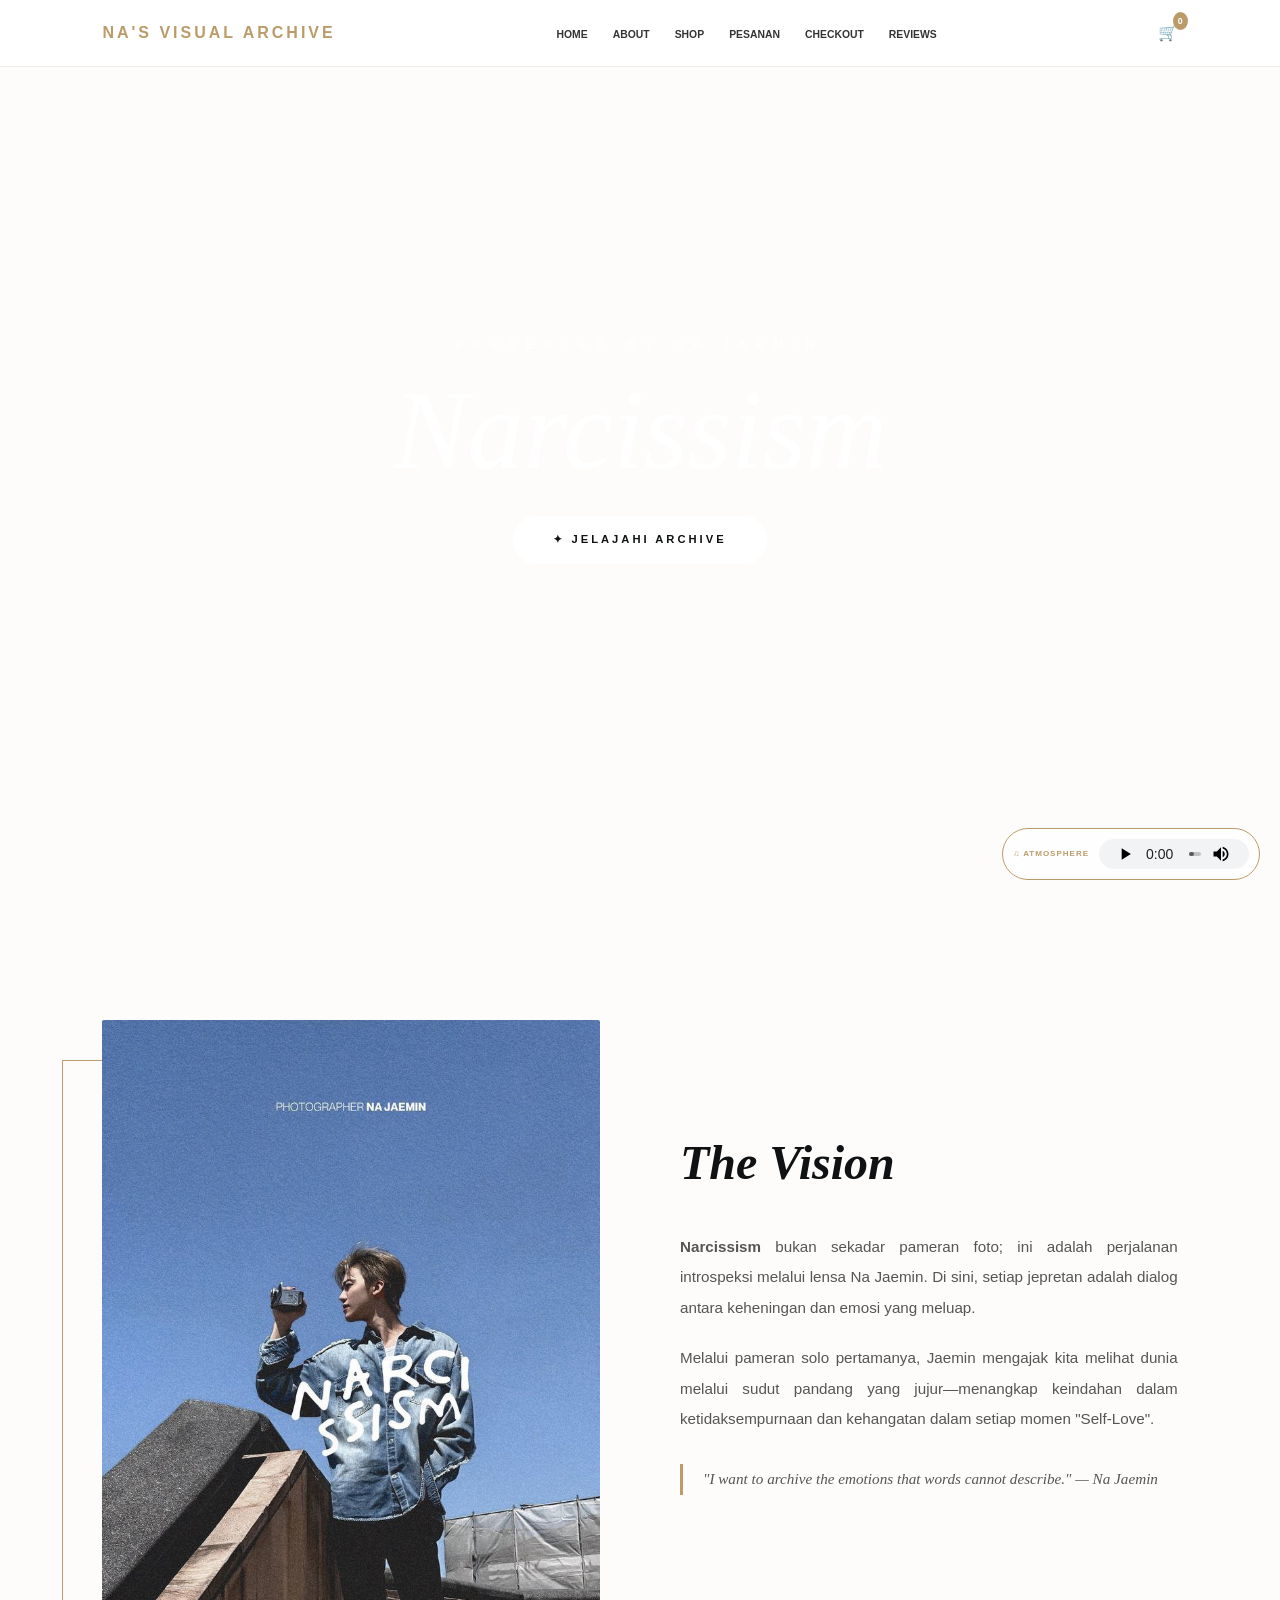
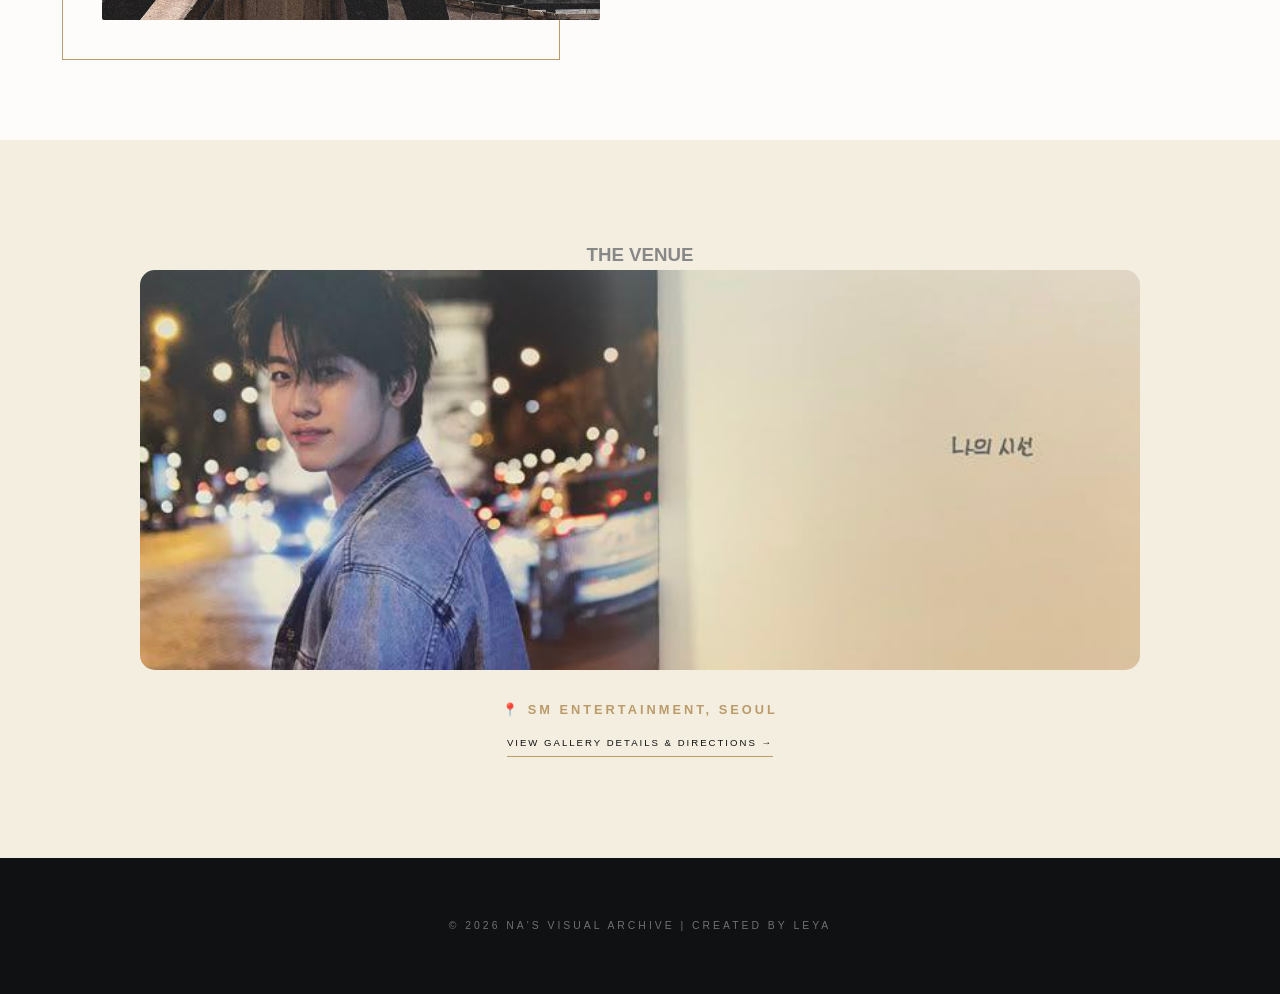
==== commit 7c7208aa: "Update index.html" ====
--- a/index.html
+++ b/index.html
@@ -66,7 +66,7 @@
         </a>
         <div class="venue-info">
             <p>📍 SM ENTERTAINMENT, SEOUL</p>
-            <a href="locationn.html" class="view-details-btn">View Gallery Details & Directions →</a>
+            <a href="https://maps.app.goo.gl/UPLmtpRTfsdmc59t7" class="view-details-btn">View Gallery Details & Directions →</a>
         </div>
     </section>
 
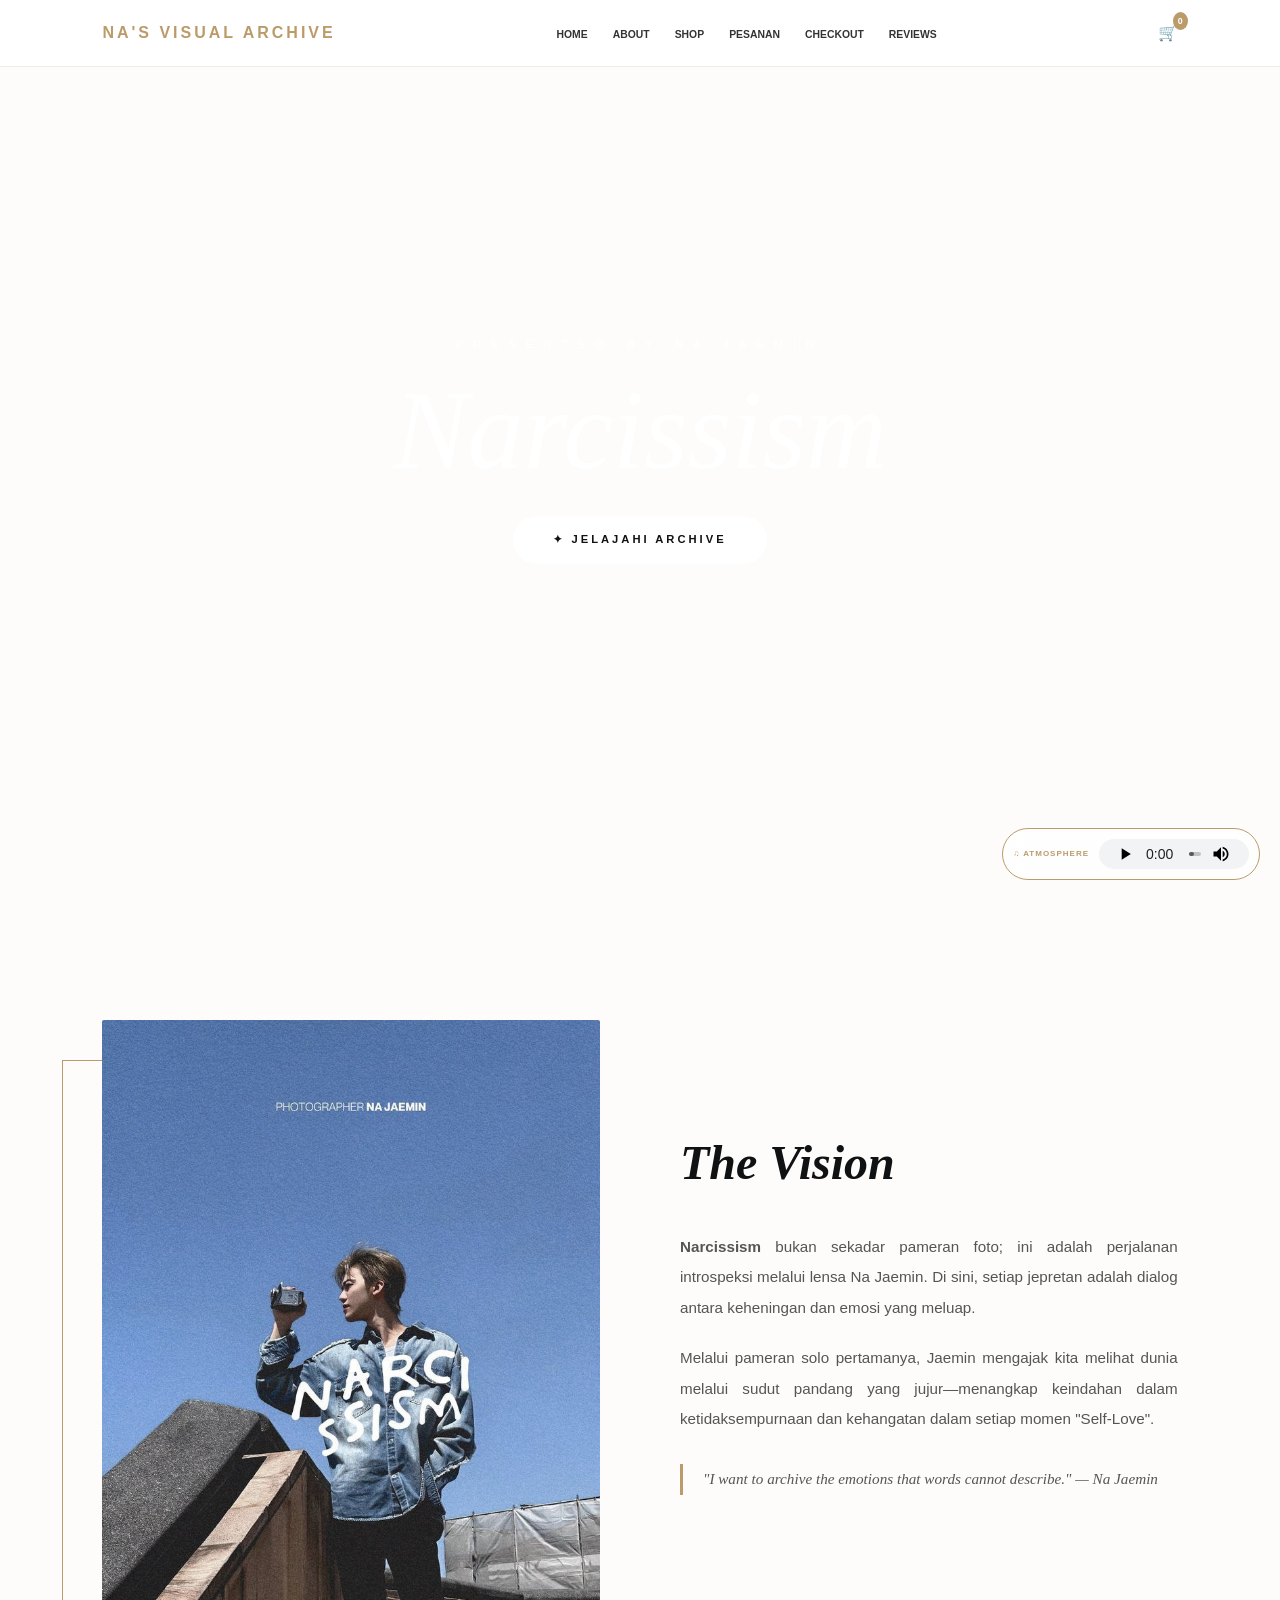
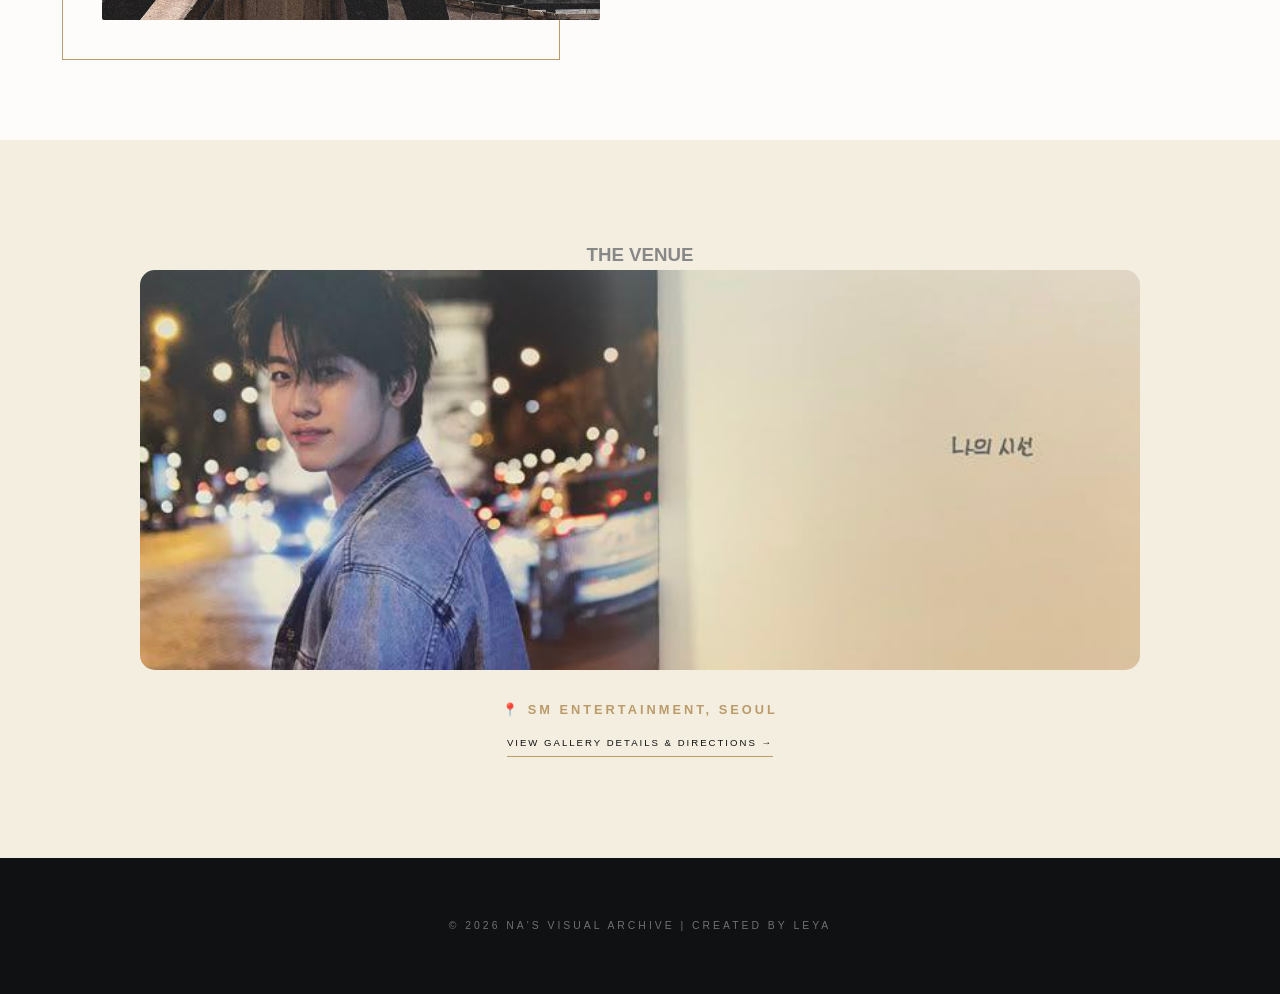
==== commit 55357abb: "Update index.html" ====
--- a/index.html
+++ b/index.html
@@ -66,7 +66,7 @@
         </a>
         <div class="venue-info">
             <p>📍 SM ENTERTAINMENT, SEOUL</p>
-            <a href="https://maps.app.goo.gl/UPLmtpRTfsdmc59t7" class="view-details-btn">View Gallery Details & Directions →</a>
+            <a href="locationn.html" class="view-details-btn">View Gallery Details & Directions →</a>
         </div>
     </section>
 
